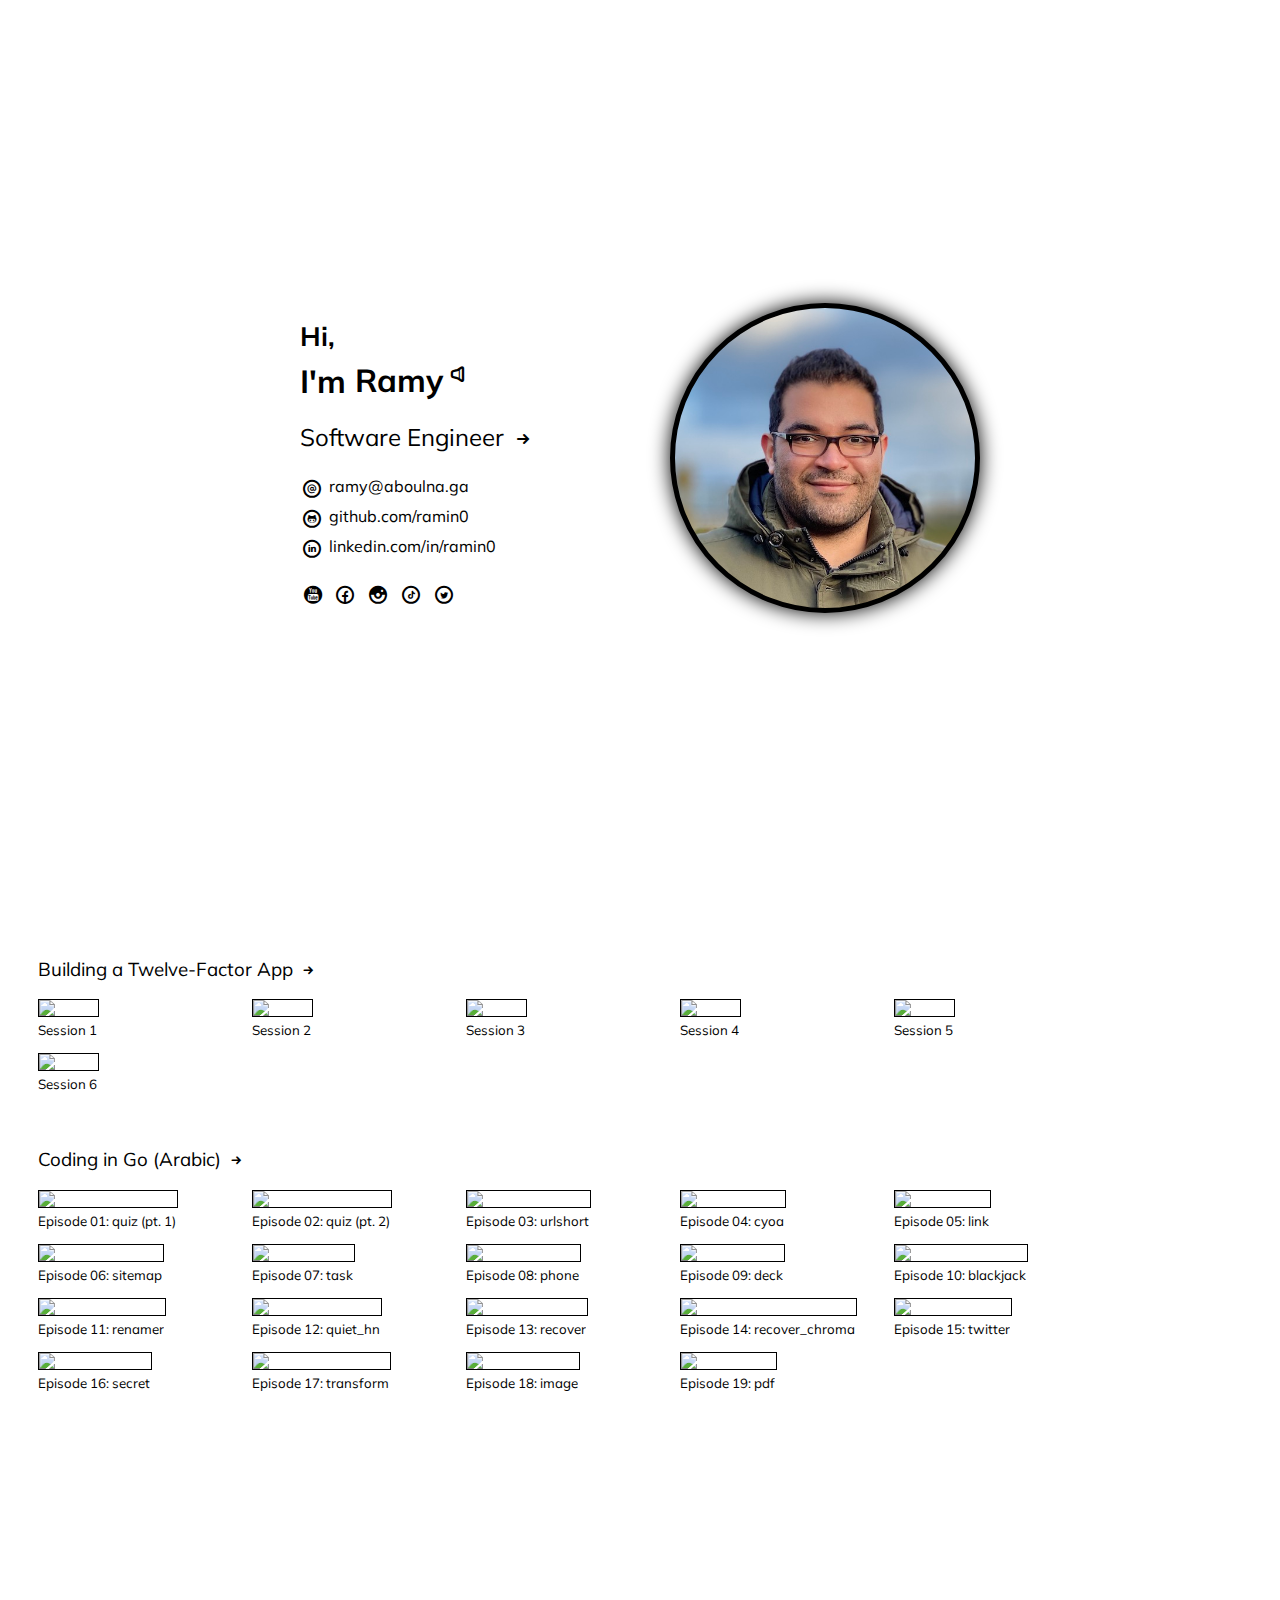
==== index.html @ 79ba4244 "Fix TikTok icon in Dark Mode" ====
<!doctype html>
  <html lang="en">
  <head>
    <script async src="//www.googletagmanager.com/gtag/js?id=UA-43833299-5"></script>
    <script type="text/javascript">
      window.dataLayer = window.dataLayer || [];
      function gtag() { dataLayer.push(arguments); }
      gtag('js', new Date());
      gtag('config', 'UA-43833299-5');
    </script>

    <meta charset="UTF-8" />
    <meta http-equiv="Content-Type" content="text/html; charset=UTF-8" />
    <title>Ramy Aboul Naga (@RaMin0)</title>
    <meta name="author" content="Ramy Aboul Naga" />
    <meta name="description" content="Software Engineer" />
    <meta name="keywords" content="software, engineer, development, programming, tutorials, web, golang, ruby, rails, chatbot, facebook, messenger, youtube" />
    <meta name="viewport" content="width=device-width, initial-scale=1.0, maximum-scale=1.0, user-scalable=no" />
    <link rel="apple-touch-icon" sizes="57x57" href="/apple-touch-icon-57x57.png" />
    <link rel="apple-touch-icon" sizes="114x114" href="/apple-touch-icon-114x114.png" />
    <link rel="apple-touch-icon" sizes="72x72" href="/apple-touch-icon-72x72.png" />
    <link rel="apple-touch-icon" sizes="144x144" href="/apple-touch-icon-144x144.png" />
    <link rel="apple-touch-icon" sizes="60x60" href="/apple-touch-icon-60x60.png" />
    <link rel="apple-touch-icon" sizes="120x120" href="/apple-touch-icon-120x120.png" />
    <link rel="apple-touch-icon" sizes="76x76" href="/apple-touch-icon-76x76.png" />
    <link rel="apple-touch-icon" sizes="152x152" href="/apple-touch-icon-152x152.png" />
    <meta name="apple-touch-fullscreen" content="yes" />
    <meta name="apple-mobile-web-app-capable" content="yes" />
    <meta name="apple-mobile-web-app-status-bar-style" content="default" />
    <meta name="apple-mobile-web-app-title" content="RaMin0" />
    <link rel="icon" type="image/png" href="/favicon-196x196.png" sizes="196x196" />
    <link rel="icon" type="image/png" href="/favicon-160x160.png" sizes="160x160" />
    <link rel="icon" type="image/png" href="/favicon-96x96.png" sizes="96x96" />
    <link rel="icon" type="image/png" href="/favicon-16x16.png" sizes="16x16" />
    <link rel="icon" type="image/png" href="/favicon-32x32.png" sizes="32x32" />
    <meta name="msapplication-TileColor" content="#252525" />
    <meta name="msapplication-TileImage" content="/mstile-144x144.png" />
    <meta name="application-name" content="RaMin0" />
    <meta property="og:title" content="Ramy Aboul Naga (@RaMin0)" />
    <meta property="og:url" content="https://ramy.aboulna.ga" />
    <meta property="og:type" content="website" />
    <meta property="og:description" content="Software Engineer" />
    <!--<meta property="og:image" content="https://graph.facebook.com/569330281/picture?type=large&redirect=true&width=720&height=720" />-->
    <meta property="og:image" content="https://ramy.aboulna.ga/ramy-aboul-naga.jpg?20210723154156" />
    <link rel="stylesheet" href="//cdnjs.cloudflare.com/ajax/libs/normalize/8.0.1/normalize.min.css" />
    <link rel="stylesheet" href="//fonts.googleapis.com/css2?family=Muli:wght@400;700&display=swap" />
    <!-- <link rel="stylesheet" href="//cdnjs.cloudflare.com/ajax/libs/typicons/2.0.9/typicons.min.css" /> -->
    <link rel="stylesheet" href="typicons.min.css" />
    <style type="text/css">
      html, body { height: 100%; background-color: white; color: black; padding: 0; }

      * { font-family: "Muli", sans-serif; }
      a { text-decoration: none; color: black !important; display: inline-block; }
      a span { border-bottom: 1px dashed transparent; }
      a:hover span { border-bottom-color: inherit; }
      .main { position: relative; min-height: 100%; min-width: 300px; max-width: 300px; padding: 30px 0; margin: auto; display: flex; flex-direction: column; justify-content: center; align-items: flex-start; }
      .info { margin-top: 30px; padding: 0 10px; }
      .info audio { display: none; }
      .info h1 { margin-bottom: 1.05em; }
      .info h1 span { display: block; white-space: nowrap; margin-bottom: -15px; padding-bottom: 3px; }
      .info h1 sup { display: inline-block; margin-bottom: -1.05em; }
      .info h2 { font-weight: normal; }
      .img {
        /* background-image: url(https://graph.facebook.com/569330281/picture?type=large&redirect=true&width=720&height=720); */
        background-image: url(/ramy-aboul-naga.jpg?20210723154156);
        background-position: center;
        background-color: black;
        background-repeat: no-repeat;
        background-size: cover;
        display: block;
        border-radius: 100%;
        border: solid 5px black;
        box-shadow: 0 0 20px black;
        margin: 0 auto;
        padding-bottom: 100%;
        width: calc(100% - 0px);
      }
      .typcn:before { border-bottom-color: transparent !important; }
      .social { list-style: none; padding: 0; white-space: nowrap; }
      .social i { font-size: x-large; vertical-align: middle; margin-right: 5px; }
      .social span { display: inline-block; vertical-align: middle; padding: 2px 0; }
      .social.compact li { display: inline-block; }
      .social.compact span { display: inline-block; text-indent: -999px; }
      .down, .up { display: none; }
      .down { position: absolute; bottom: 10px; width: 100%; text-align: center; margin-left: -30px; }
      .up { position: absolute; top: 10px; width: 100%; text-align: center; margin-left: -30px; }
      .rotate-90 { display: inline-block; transform: rotate(90deg); }
      .gallery { position: relative; min-width: 300px; min-height: 100%; padding: 30px; }
      .gallery h3 { font-weight: normal; }
      .gallery ul + h3 { margin-top: 40px; }
      .gallery ul { padding: 0; white-space: nowrap; overflow: auto hidden; }
      .gallery li { display: inline-block; width: 200px; margin-right: 10px; }
      .gallery li:last-child { margin-right: 0; }
      .gallery li img { display: block; width: 100%; border: 1px solid #000; }
      .gallery li span { display: inline-block; max-width: 100%; margin: 5px 0 10px; white-space: nowrap; overflow: hidden; text-overflow: ellipsis; font-size: smaller; }
      .main, .gallery { box-sizing: border-box; }

      /* Ref: https://www.lockedownseo.com/social-media-colors */
      a:hover .typcn-social-github-circular { color: #24292e; }
      a:hover .typcn-social-linkedin-circular { color: #0a66c2; }
      a:hover .typcn-social-youtube-circular { color: #ff0000; }
      a:hover .typcn-social-facebook-circular { color: #1877f2; }
      a:hover .typcn-social-instagram-circular { color: #c32aa3; }
      a:hover .typcn-social-tiktok-circular { color: #010101; }
      a:hover .typcn-social-twitter-circular { color: #1da1f2; }

      @media (min-width: 700px) {
        .main { max-width: 700px; padding: 0; flex-direction: row-reverse; align-items: center; }
        .info { width: 350px; max-height: 100%; margin-top: 0; overflow-y: auto; }
        .img { width: 300px; height: 300px; padding-bottom: 0; }
        /* .down, .up { display: block; } */
        .down { margin-left: 0; }
        .gallery ul { white-space: normal; }
      }

      @media (prefers-color-scheme: dark) {
        html, body { background-color: black; color: white }
        a { color: white !important; }
        .img {
          border-color: white;
          box-shadow: 0 0 20px white;
        }
        .gallery li img { border-color: #fff; }

        a:hover .typcn-social-github-circular { color: #ffffff; }
        a:hover .typcn-social-tiktok-circular { color: #ffffff; }
      }
    </style>
  </head>
  <body>
    <div class="main" id="main">
      <a class="img" href="/cv"></a>
      <div class="info">
        <audio><source src="[data-uri]" type="audio/mpeg"></audio>
        <h1>
          <small>Hi,</small>
          <span>
            I'm <a href="https://www.urbandictionary.com/define.php?term=Ramy" target="_blank"><span>Ramy</span></a><sup id="audio" style="display: none;"><a href="#" onclick="document.getElementsByTagName('audio')[0].play(); return false;"><i class="typcn typcn-volume"></i></a></sup>
            <script>document.getElementById('audio').style = 'display: inline-block;'</script>
          </span>
        </h1>
        <h2><a href="/cv"><span>Software Engineer</span> <i class="typcn typcn-arrow-right"></i></a></h2>
        <ul class="social">
          <li><a href="&#109;&#97;&#105;&#108;&#116;&#111;&#58;&#114;&#97;&#109;&#121;&#64;&#97;&#98;&#111;&#117;&#108;&#110;&#97;&#46;&#103;&#97;&#63;&#115;&#117;&#98;&#106;&#101;&#99;&#116;&#61;&#72;&#105;"><i class="typcn typcn-social-at-circular"></i><span>&#114;&#97;&#109;&#121;&#64;&#97;&#98;&#111;&#117;&#108;&#110;&#97;&#46;&#103;&#97;</span></a></li>
          <li><a href="https://github.com/ramin0"><i class="typcn typcn-social-github-circular"></i><span>github.com/ramin0</span></a></li>
          <li><a href="https://linkedin.com/in/ramin0"><i class="typcn typcn-social-linkedin-circular"></i><span>linkedin.com/in/ramin0</span></a></li>
        </ul>
        <ul class="social compact">
          <li><a href="https://youtube.com/RamyAboulNaga"><i class="typcn typcn-social-youtube-circular"></i><span>youtube.com/RamyAboulNaga</span></a></li>
          <li><a href="https://facebook.com/ramy.naga"><i class="typcn typcn-social-facebook-circular"></i><span>facebook.com/ramy.naga</span></a></li>
          <li><a href="https://instagram.com/ramin0"><i class="typcn typcn-social-instagram-circular"></i><span>instagram.com/ramin0</span></a></li>
          <li><a href="https://www.tiktok.com/@ramin0_"><i class="typcn typcn-social-tiktok-circular"></i><span>tiktok.com/@ramin0_</span></a></li>
          <li><a href="https://twitter.com/ramin0"><i class="typcn typcn-social-twitter-circular"></i><span>twitter.com/ramin0</span></a></li>
        </ul>
      </div>
      <div class="down"><a class="rotate-90" href="#gallery"><i class="typcn typcn-chevron-right"></i></a></div>
    </div>
    <div class="gallery" id="gallery">
      <div class="up"><a class="rotate-90" href="#main"><i class="typcn typcn-chevron-left"></i></a></div>
      <h3><a href="https://youtube.com/playlist?list=PL-s79PvYsn57yQuy-4YAFbSuSIALAF91N"><span>Building a Twelve-Factor App</span> <i class="typcn typcn-arrow-right"></i></a></h3>
      <ul>
        <li><a href="https://youtube.com/watch?v=36Ci68Q-Gf8"><img src="https://i.ytimg.com/vi/36Ci68Q-Gf8/maxresdefault.jpg" /><span>Session 1</span></a></li>
        <li><a href="https://youtube.com/watch?v=_sMRzN91y2U"><img src="https://i.ytimg.com/vi/_sMRzN91y2U/maxresdefault.jpg" /><span>Session 2</span></a></li>
        <li><a href="https://youtube.com/watch?v=mIMmCQLkNzA"><img src="https://i.ytimg.com/vi/mIMmCQLkNzA/maxresdefault.jpg" /><span>Session 3</span></a></li>
        <li><a href="https://youtube.com/watch?v=GVOfUhFz15w"><img src="https://i.ytimg.com/vi/GVOfUhFz15w/maxresdefault.jpg" /><span>Session 4</span></a></li>
        <li><a href="https://youtube.com/watch?v=vY5QHHSWrZE"><img src="https://i.ytimg.com/vi/vY5QHHSWrZE/maxresdefault.jpg" /><span>Session 5</span></a></li>
        <li><a href="https://youtube.com/watch?v=sqJCI_mpXp8"><img src="https://i.ytimg.com/vi/sqJCI_mpXp8/maxresdefault.jpg" /><span>Session 6</span></a></li>
      </ul>
      <h3><a href="https://youtube.com/playlist?list=PL-s79PvYsn56nex_VS-ms_APNmfDgmc3k"><span>Coding in Go (Arabic)</span> <i class="typcn typcn-arrow-right"></i></a></h3>
      <ul>
        <li><a href="https://youtube.com/watch?v=8yfNu5XNlX4"><img src="https://i.ytimg.com/vi/8yfNu5XNlX4/maxresdefault.jpg" /><span>Episode 01: quiz (pt.  1)</span></a></li>
        <li><a href="https://youtube.com/watch?v=lteSMHE_V2s"><img src="https://i.ytimg.com/vi/lteSMHE_V2s/maxresdefault.jpg" /><span>Episode 02: quiz (pt.  2)</span></a></li>
        <li><a href="https://youtube.com/watch?v=0GUHSH1WwUY"><img src="https://i.ytimg.com/vi/0GUHSH1WwUY/maxresdefault.jpg" /><span>Episode 03: urlshort</span></a></li>
        <li><a href="https://youtube.com/watch?v=RvcuOoCX7d0"><img src="https://i.ytimg.com/vi/RvcuOoCX7d0/maxresdefault.jpg" /><span>Episode 04: cyoa</span></a></li>
        <li><a href="https://youtube.com/watch?v=PZh1YZmE1xg"><img src="https://i.ytimg.com/vi/PZh1YZmE1xg/maxresdefault.jpg" /><span>Episode 05: link</span></a></li>
        <li><a href="https://youtube.com/watch?v=mQRQyirrl-I"><img src="https://i.ytimg.com/vi/mQRQyirrl-I/maxresdefault.jpg" /><span>Episode 06: sitemap</span></a></li>
        <li><a href="https://youtube.com/watch?v=e96j7ZO8f-w"><img src="https://i.ytimg.com/vi/e96j7ZO8f-w/maxresdefault.jpg" /><span>Episode 07: task</span></a></li>
        <li><a href="https://youtube.com/watch?v=eA5xG_YFfp4"><img src="https://i.ytimg.com/vi/eA5xG_YFfp4/maxresdefault.jpg" /><span>Episode 08: phone</span></a></li>
        <li><a href="https://youtube.com/watch?v=TmYe8fxDDKo"><img src="https://i.ytimg.com/vi/TmYe8fxDDKo/maxresdefault.jpg" /><span>Episode 09: deck</span></a></li>
        <li><a href="https://youtube.com/watch?v=3dR18al8zbc"><img src="https://i.ytimg.com/vi/3dR18al8zbc/maxresdefault.jpg" /><span>Episode 10: blackjack</span></a></li>
        <li><a href="https://youtube.com/watch?v=A7_HmE0CwdY"><img src="https://i.ytimg.com/vi/A7_HmE0CwdY/maxresdefault.jpg" /><span>Episode 11: renamer</span></a></li>
        <li><a href="https://youtube.com/watch?v=gS1BhPC3tJI"><img src="https://i.ytimg.com/vi/gS1BhPC3tJI/maxresdefault.jpg" /><span>Episode 12: quiet_hn</span></a></li>
        <li><a href="https://youtube.com/watch?v=Eu_aLbXNe20"><img src="https://i.ytimg.com/vi/Eu_aLbXNe20/maxresdefault.jpg" /><span>Episode 13: recover</span></a></li>
        <li><a href="https://youtube.com/watch?v=r0W2tjkEmfc"><img src="https://i.ytimg.com/vi/r0W2tjkEmfc/maxresdefault.jpg" /><span>Episode 14: recover_chroma</span></a></li>
        <li><a href="https://youtube.com/watch?v=hetwJW-VyJ0"><img src="https://i.ytimg.com/vi/hetwJW-VyJ0/maxresdefault.jpg" /><span>Episode 15: twitter</span></a></li>
        <li><a href="https://youtube.com/watch?v=PNVpVuZzBxQ"><img src="https://i.ytimg.com/vi/PNVpVuZzBxQ/maxresdefault.jpg" /><span>Episode 16: secret</span></a></li>
        <li><a href="https://youtube.com/watch?v=qCDC9PAhOZM"><img src="https://i.ytimg.com/vi/qCDC9PAhOZM/maxresdefault.jpg" /><span>Episode 17: transform</span></a></li>
        <li><a href="https://youtube.com/watch?v=T2qgTj3COgk"><img src="https://i.ytimg.com/vi/T2qgTj3COgk/maxresdefault.jpg" /><span>Episode 18: image</span></a></li>
        <li><a href="https://youtube.com/watch?v=21gGFT5Nye4"><img src="https://i.ytimg.com/vi/21gGFT5Nye4/maxresdefault.jpg" /><span>Episode 19: pdf</span></a></li>
      </ul>
    </div>
  </body>
</html>
---- typicons.min.css ----
@charset "UTF-8";@font-face{font-family:typicons;src:url(typicons.eot?9e3477ef1e12f51d50b71c01874f325f?#iefix) format("embedded-opentype"),url(typicons.woff2?9e3477ef1e12f51d50b71c01874f325f) format("woff2"),url(typicons.woff?9e3477ef1e12f51d50b71c01874f325f) format("woff"),url(typicons.ttf?9e3477ef1e12f51d50b71c01874f325f) format("truetype"),url(typicons.svg?9e3477ef1e12f51d50b71c01874f325f#typicons) format("svg")}.typcn:before{font-family:typicons!important;font-style:normal;font-weight:400!important;font-variant:normal;text-transform:none;line-height:1;-webkit-font-smoothing:antialiased;-moz-osx-font-smoothing:grayscale}.typcn-lg{font-size:1.33333333em;line-height:.75em;vertical-align:-15%}.typcn-2x{font-size:2em}.typcn-3x{font-size:3em}.typcn-4x{font-size:4em}.typcn-5x{font-size:5em}.typcn-volume:before{content:"\e135"}.typcn-arrow-right:before{content:"\e01b"}.typcn-social-at-circular:before{content:"\e0e1"}.typcn-social-github-circular:before{content:"\e0e8"}.typcn-social-linkedin-circular:before{content:"\e0f0"}.typcn-social-youtube-circular:before{content:"\e0fc"}.typcn-social-facebook-circular:before{content:"\e0e4"}.typcn-social-instagram-circular:before{content:"\e0ec"}.typcn-social-twitter-circular:before{content:"\e0f8"}.typcn-chevron-right:before{content:"\e049"}.typcn-chevron-left:before{content:"\e047"}.typcn-social-tiktok-circular:before{content:"\e150"}
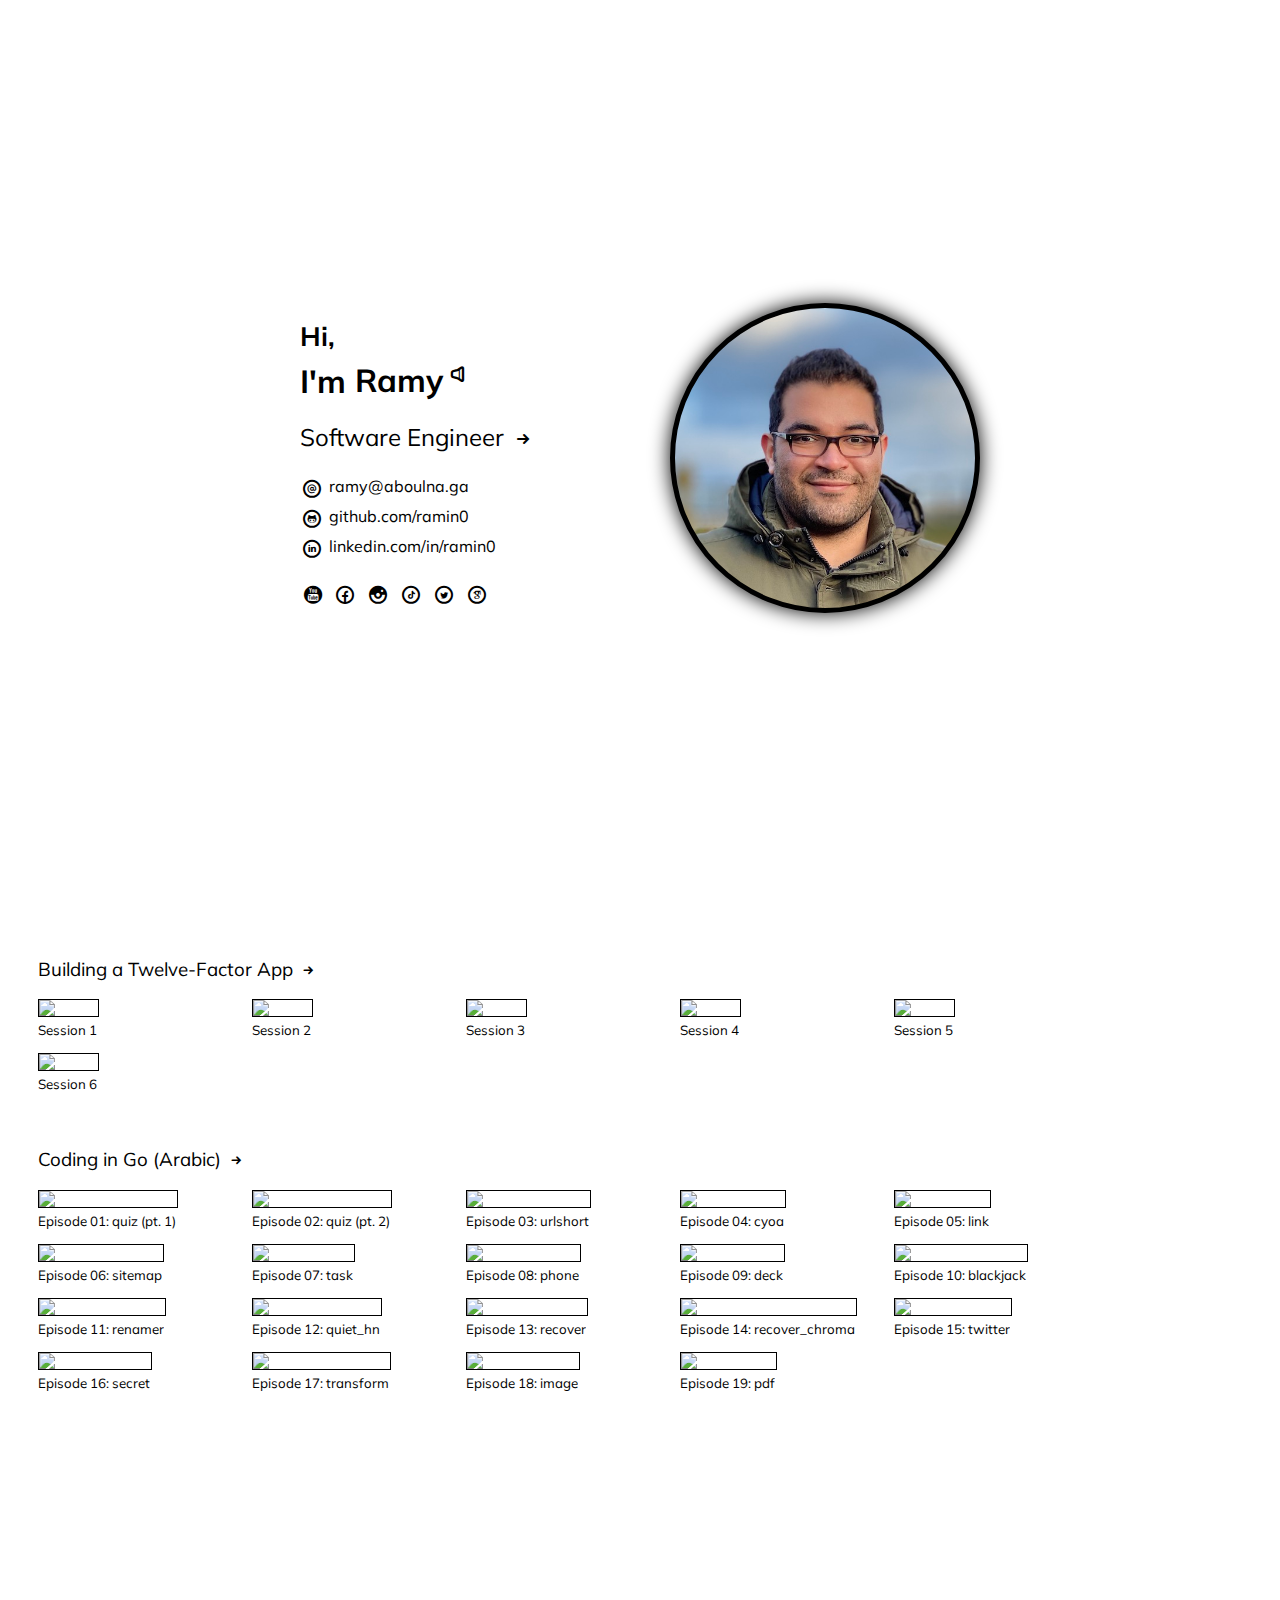
==== commit 095f8820: "Add Google Scholar" ====
--- a/index.html
+++ b/index.html
@@ -103,6 +103,7 @@
       a:hover .typcn-social-instagram-circular { color: #c32aa3; }
       a:hover .typcn-social-tiktok-circular { color: #010101; }
       a:hover .typcn-social-twitter-circular { color: #1da1f2; }
+      a:hover .typcn-social-google-scholar-circular { color: #4285f4; }
 
       @media (min-width: 700px) {
         .main { max-width: 700px; padding: 0; flex-direction: row-reverse; align-items: center; }
@@ -151,6 +152,7 @@
           <li><a href="https://instagram.com/ramin0"><i class="typcn typcn-social-instagram-circular"></i><span>instagram.com/ramin0</span></a></li>
           <li><a href="https://www.tiktok.com/@ramin0_"><i class="typcn typcn-social-tiktok-circular"></i><span>tiktok.com/@ramin0_</span></a></li>
           <li><a href="https://twitter.com/ramin0"><i class="typcn typcn-social-twitter-circular"></i><span>twitter.com/ramin0</span></a></li>
+          <li><a href="https://scholar.google.com/citations?user=Ky4QF-AAAAAJ"><i class="typcn typcn-social-google-scholar-circular"></i><span>scholar.google.com/citations?user=Ky4QF-AAAAAJ</span></a></li>
         </ul>
       </div>
       <div class="down"><a class="rotate-90" href="#gallery"><i class="typcn typcn-chevron-right"></i></a></div>
--- a/typicons.min.css
+++ b/typicons.min.css
@@ -1 +1 @@
-@charset "UTF-8";@font-face{font-family:typicons;src:url(typicons.eot?9e3477ef1e12f51d50b71c01874f325f?#iefix) format("embedded-opentype"),url(typicons.woff2?9e3477ef1e12f51d50b71c01874f325f) format("woff2"),url(typicons.woff?9e3477ef1e12f51d50b71c01874f325f) format("woff"),url(typicons.ttf?9e3477ef1e12f51d50b71c01874f325f) format("truetype"),url(typicons.svg?9e3477ef1e12f51d50b71c01874f325f#typicons) format("svg")}.typcn:before{font-family:typicons!important;font-style:normal;font-weight:400!important;font-variant:normal;text-transform:none;line-height:1;-webkit-font-smoothing:antialiased;-moz-osx-font-smoothing:grayscale}.typcn-lg{font-size:1.33333333em;line-height:.75em;vertical-align:-15%}.typcn-2x{font-size:2em}.typcn-3x{font-size:3em}.typcn-4x{font-size:4em}.typcn-5x{font-size:5em}.typcn-volume:before{content:"\e135"}.typcn-arrow-right:before{content:"\e01b"}.typcn-social-at-circular:before{content:"\e0e1"}.typcn-social-github-circular:before{content:"\e0e8"}.typcn-social-linkedin-circular:before{content:"\e0f0"}.typcn-social-youtube-circular:before{content:"\e0fc"}.typcn-social-facebook-circular:before{content:"\e0e4"}.typcn-social-instagram-circular:before{content:"\e0ec"}.typcn-social-twitter-circular:before{content:"\e0f8"}.typcn-chevron-right:before{content:"\e049"}.typcn-chevron-left:before{content:"\e047"}.typcn-social-tiktok-circular:before{content:"\e150"}+@charset "UTF-8";@font-face{font-family:typicons;src:url(typicons.eot?1deb8a8cbba9072b9e123d4fbf5126b1?#iefix) format("embedded-opentype"),url(typicons.woff2?1deb8a8cbba9072b9e123d4fbf5126b1) format("woff2"),url(typicons.woff?1deb8a8cbba9072b9e123d4fbf5126b1) format("woff"),url(typicons.ttf?1deb8a8cbba9072b9e123d4fbf5126b1) format("truetype"),url(typicons.svg?1deb8a8cbba9072b9e123d4fbf5126b1#typicons) format("svg")}.typcn:before{font-family:typicons!important;font-style:normal;font-weight:400!important;font-variant:normal;text-transform:none;line-height:1;-webkit-font-smoothing:antialiased;-moz-osx-font-smoothing:grayscale}.typcn-lg{font-size:1.33333333em;line-height:.75em;vertical-align:-15%}.typcn-2x{font-size:2em}.typcn-3x{font-size:3em}.typcn-4x{font-size:4em}.typcn-5x{font-size:5em}.typcn-arrow-right:before{content:"\e01b"}.typcn-chevron-left:before{content:"\e047"}.typcn-chevron-right:before{content:"\e049"}.typcn-social-at-circular:before{content:"\e0e1"}.typcn-social-facebook-circular:before{content:"\e0e4"}.typcn-social-github-circular:before{content:"\e0e8"}.typcn-social-instagram-circular:before{content:"\e0ec"}.typcn-social-linkedin-circular:before{content:"\e0f0"}.typcn-social-twitter-circular:before{content:"\e0f8"}.typcn-social-youtube-circular:before{content:"\e0fc"}.typcn-volume:before{content:"\e135"}.typcn-social-tiktok-circular:before{content:"\e150"}.typcn-social-google-scholar-circular:before{content:"\e151"}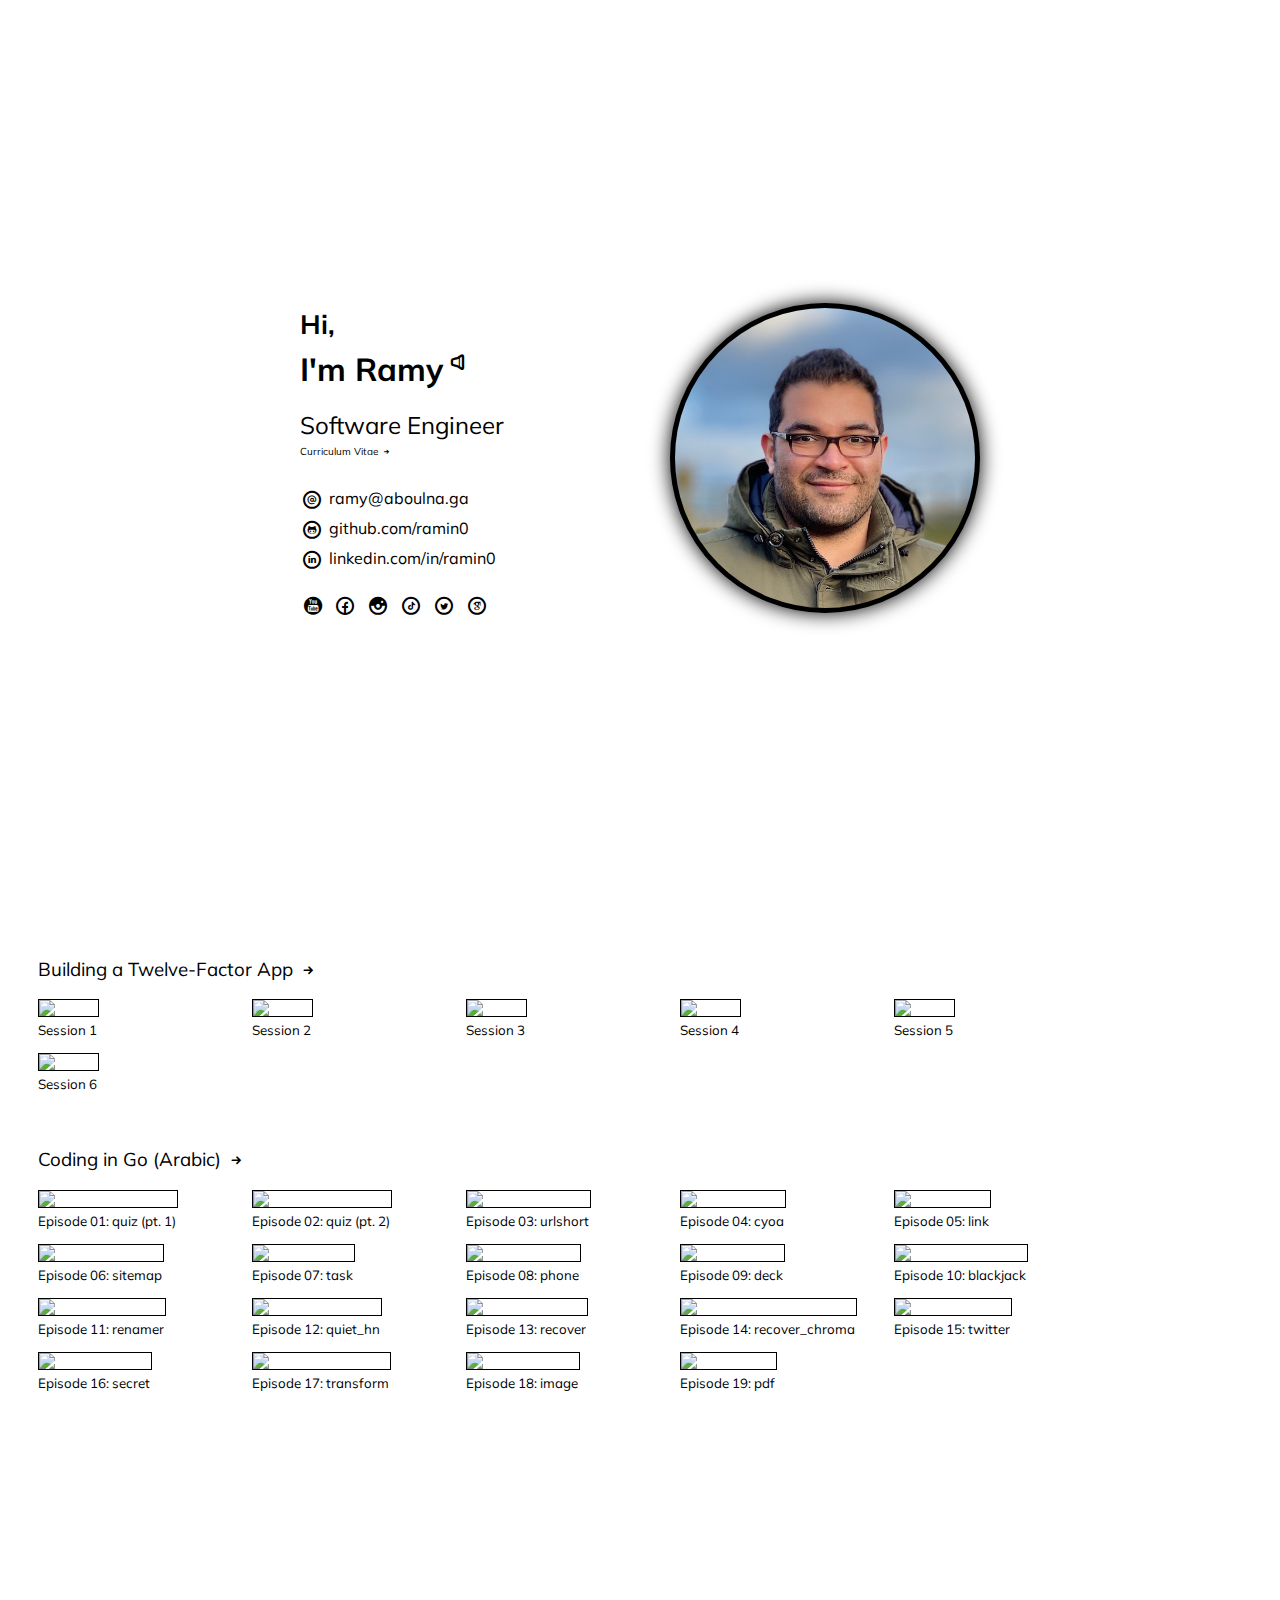
==== commit f0f56c50: "Add Curriculum Vitae" ====
--- a/index.html
+++ b/index.html
@@ -43,6 +43,7 @@
     <!--<meta property="og:image" content="https://graph.facebook.com/569330281/picture?type=large&redirect=true&width=720&height=720" />-->
     <meta property="og:image" content="https://ramy.aboulna.ga/ramy-aboul-naga.jpg?20210723154156" />
     <link rel="stylesheet" href="//cdnjs.cloudflare.com/ajax/libs/normalize/8.0.1/normalize.min.css" />
+    <link rel="stylesheet" href="//cdnjs.cloudflare.com/ajax/libs/animate.css/4.1.1/animate.min.css" />
     <link rel="stylesheet" href="//fonts.googleapis.com/css2?family=Muli:wght@400;700&display=swap" />
     <!-- <link rel="stylesheet" href="//cdnjs.cloudflare.com/ajax/libs/typicons/2.0.9/typicons.min.css" /> -->
     <link rel="stylesheet" href="typicons.min.css" />
@@ -60,6 +61,7 @@
       .info h1 span { display: block; white-space: nowrap; margin-bottom: -15px; padding-bottom: 3px; }
       .info h1 sup { display: inline-block; margin-bottom: -1.05em; }
       .info h2 { font-weight: normal; }
+      .info h2 small { display: block; font-size: x-small; padding: 0.5em 0; }
       .img {
         /* background-image: url(https://graph.facebook.com/569330281/picture?type=large&redirect=true&width=720&height=720); */
         background-image: url(/ramy-aboul-naga.jpg?20210723154156);
@@ -140,7 +142,10 @@
             <script>document.getElementById('audio').style = 'display: inline-block;'</script>
           </span>
         </h1>
-        <h2><a href="/cv"><span>Software Engineer</span> <i class="typcn typcn-arrow-right"></i></a></h2>
+        <h2><a id="cv" class="animate__animated animate__tada animate__delay-3s" href="/cv">
+          <span>Software Engineer</span>
+          <small>Curriculum Vitae <i class="typcn typcn-arrow-right"></i></small>
+        </a></h2>
         <ul class="social">
           <li><a href="&#109;&#97;&#105;&#108;&#116;&#111;&#58;&#114;&#97;&#109;&#121;&#64;&#97;&#98;&#111;&#117;&#108;&#110;&#97;&#46;&#103;&#97;&#63;&#115;&#117;&#98;&#106;&#101;&#99;&#116;&#61;&#72;&#105;"><i class="typcn typcn-social-at-circular"></i><span>&#114;&#97;&#109;&#121;&#64;&#97;&#98;&#111;&#117;&#108;&#110;&#97;&#46;&#103;&#97;</span></a></li>
           <li><a href="https://github.com/ramin0"><i class="typcn typcn-social-github-circular"></i><span>github.com/ramin0</span></a></li>
@@ -191,5 +196,20 @@
         <li><a href="https://youtube.com/watch?v=21gGFT5Nye4"><img src="https://i.ytimg.com/vi/21gGFT5Nye4/maxresdefault.jpg" /><span>Episode 19: pdf</span></a></li>
       </ul>
     </div>
+
+    <script>
+      function animateWithDelay(id, animationClass, delay) {
+        var elm = document.getElementById(id);
+        setTimeout(function() {
+          elm.classList.remove(animationClass);
+          setTimeout(function() {
+            elm.classList.add(animationClass);
+            animateWithDelay(id, animationClass, delay);
+          }, 100);
+        }, delay);
+      }
+
+      animateWithDelay('cv', 'animate__tada', 7000)
+    </script>
   </body>
 </html>
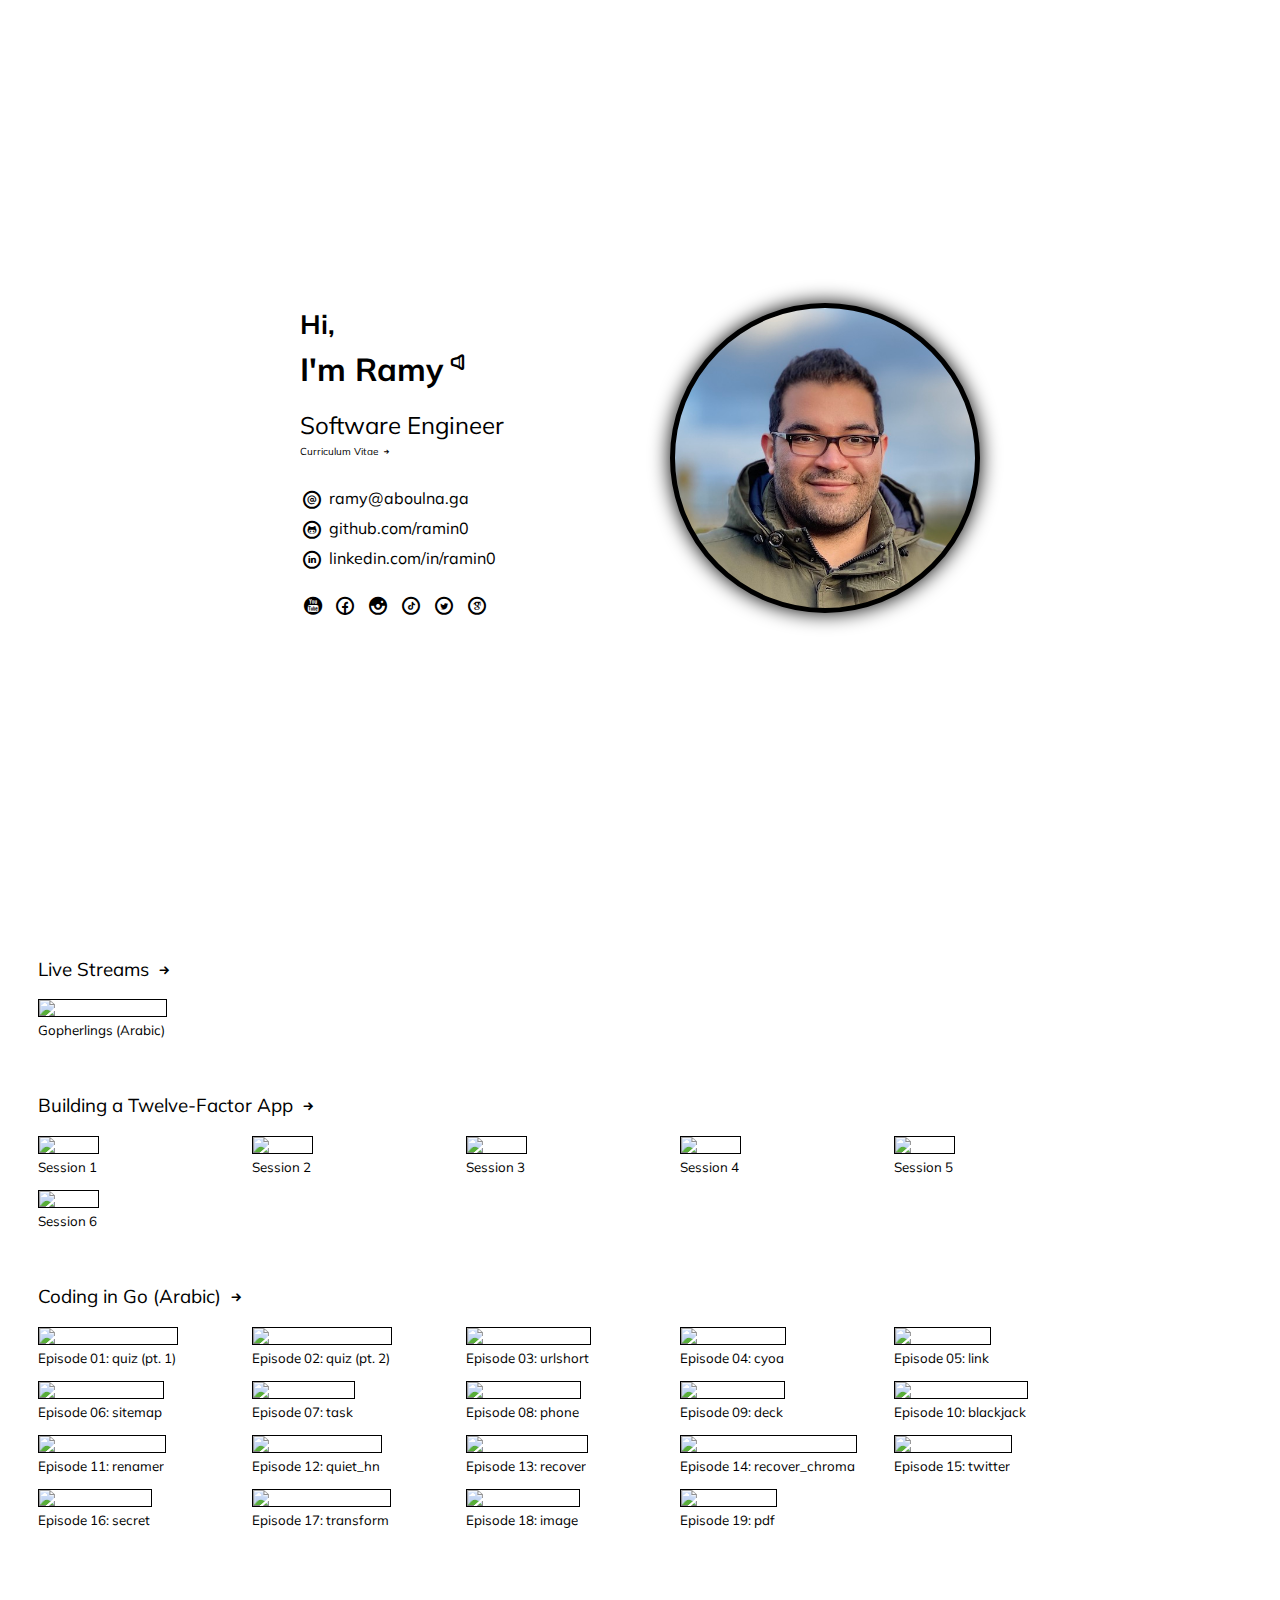
==== commit 7e70abbe: "Add live streams" ====
--- a/index.html
+++ b/index.html
@@ -26,7 +26,7 @@
     <link rel="apple-touch-icon" sizes="152x152" href="/apple-touch-icon-152x152.png" />
     <meta name="apple-touch-fullscreen" content="yes" />
     <meta name="apple-mobile-web-app-capable" content="yes" />
-    <meta name="apple-mobile-web-app-status-bar-style" content="default" />
+    <meta name="apple-mobile-web-app-status-bar-style" content="black-translucent">
     <meta name="apple-mobile-web-app-title" content="RaMin0" />
     <link rel="icon" type="image/png" href="/favicon-196x196.png" sizes="196x196" />
     <link rel="icon" type="image/png" href="/favicon-160x160.png" sizes="160x160" />
@@ -164,6 +164,10 @@
     </div>
     <div class="gallery" id="gallery">
       <div class="up"><a class="rotate-90" href="#main"><i class="typcn typcn-chevron-left"></i></a></div>
+      <h3><a href="https://youtube.com/channel/UCCM9sl9eRc2dEiKlpdMxrvQ/streams"><span>Live Streams</span> <i class="typcn typcn-arrow-right"></i></a></h3>
+      <ul>
+        <li><a href="https://youtube.com/watch?v=XGeIkY1gBic"><img src="https://i.ytimg.com/vi/XGeIkY1gBic/maxresdefault.jpg" /><span>Gopherlings (Arabic)</span></a></li>
+      </ul>
       <h3><a href="https://youtube.com/playlist?list=PL-s79PvYsn57yQuy-4YAFbSuSIALAF91N"><span>Building a Twelve-Factor App</span> <i class="typcn typcn-arrow-right"></i></a></h3>
       <ul>
         <li><a href="https://youtube.com/watch?v=36Ci68Q-Gf8"><img src="https://i.ytimg.com/vi/36Ci68Q-Gf8/maxresdefault.jpg" /><span>Session 1</span></a></li>
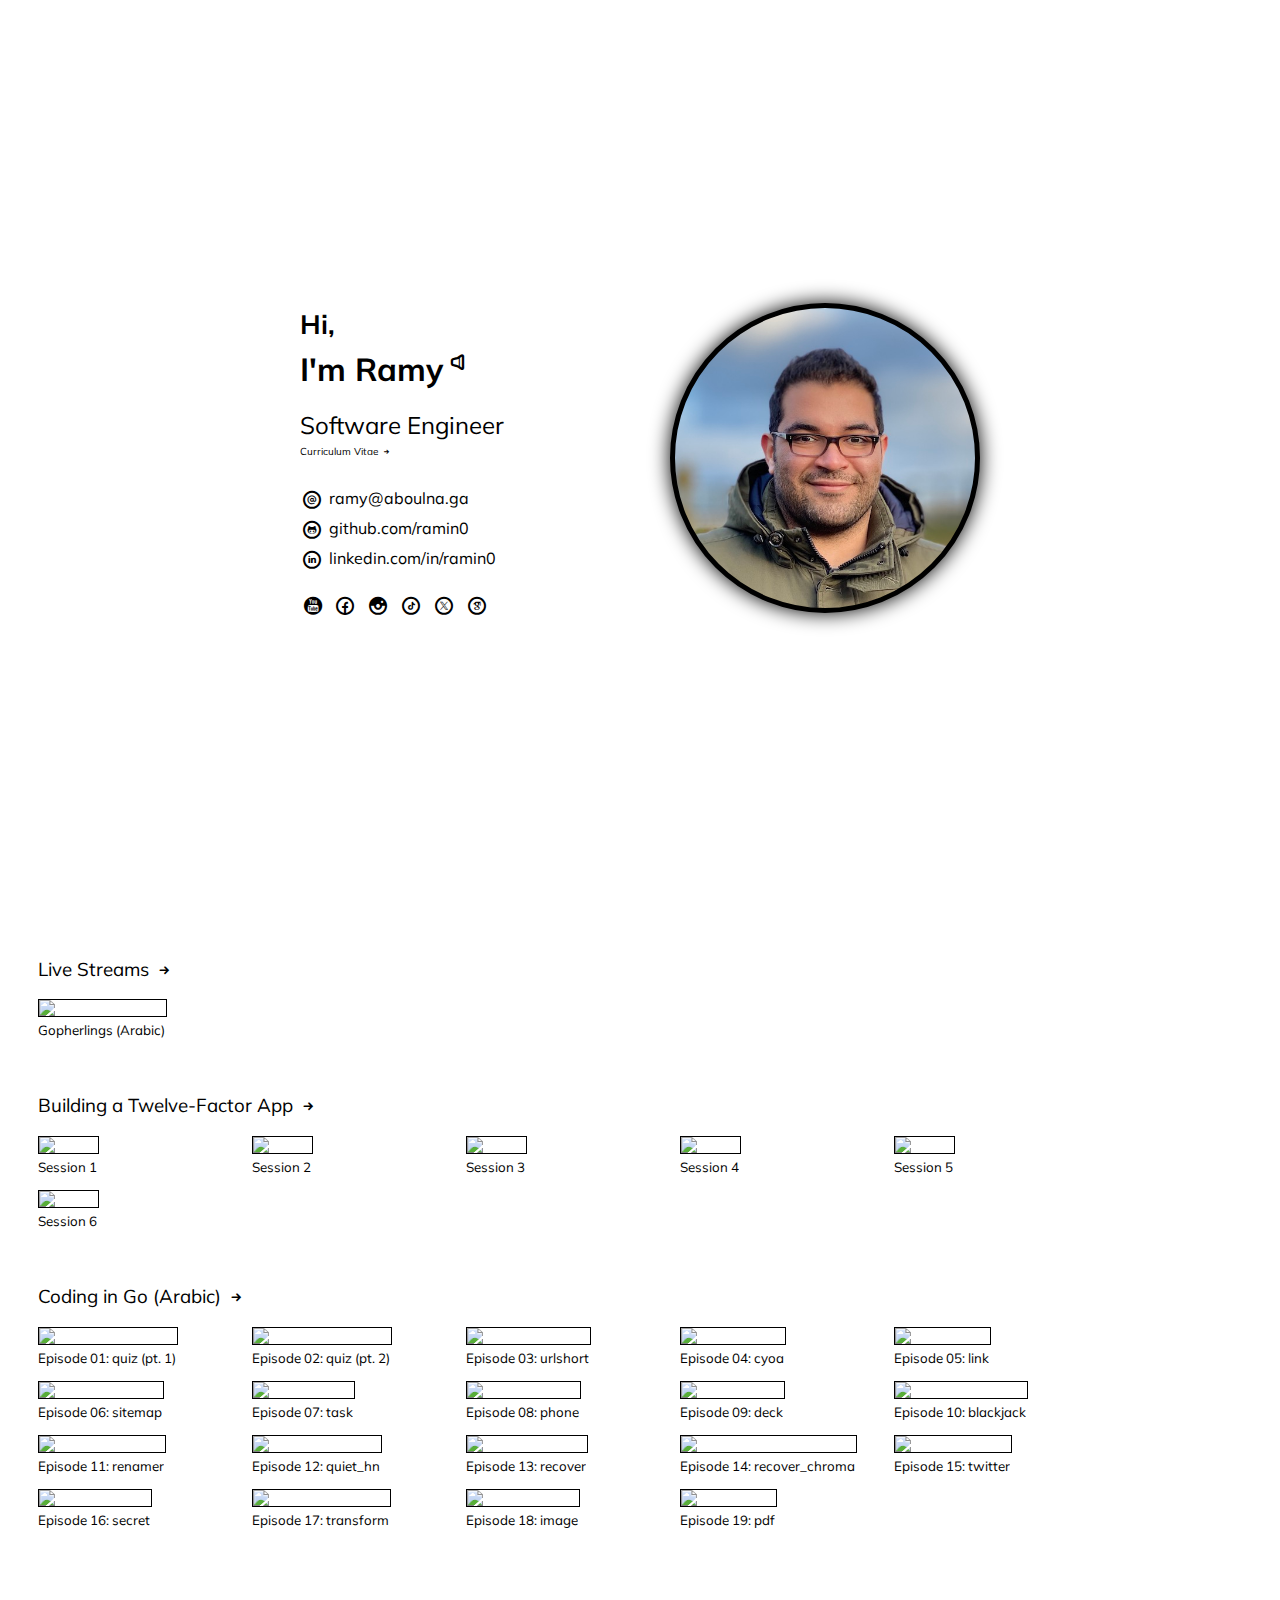
==== commit 976adfd3: "Twitter is now X" ====
--- a/index.html
+++ b/index.html
@@ -104,7 +104,7 @@
       a:hover .typcn-social-facebook-circular { color: #1877f2; }
       a:hover .typcn-social-instagram-circular { color: #c32aa3; }
       a:hover .typcn-social-tiktok-circular { color: #010101; }
-      a:hover .typcn-social-twitter-circular { color: #1da1f2; }
+      a:hover .typcn-social-x-circular { color: #1da1f2; }
       a:hover .typcn-social-google-scholar-circular { color: #4285f4; }
 
       @media (min-width: 700px) {
@@ -156,7 +156,7 @@
           <li><a href="https://facebook.com/ramy.naga"><i class="typcn typcn-social-facebook-circular"></i><span>facebook.com/ramy.naga</span></a></li>
           <li><a href="https://instagram.com/ramin0"><i class="typcn typcn-social-instagram-circular"></i><span>instagram.com/ramin0</span></a></li>
           <li><a href="https://www.tiktok.com/@ramin0_"><i class="typcn typcn-social-tiktok-circular"></i><span>tiktok.com/@ramin0_</span></a></li>
-          <li><a href="https://twitter.com/ramin0"><i class="typcn typcn-social-twitter-circular"></i><span>twitter.com/ramin0</span></a></li>
+          <li><a href="https://x.com/ramin0"><i class="typcn typcn-social-x-circular"></i><span>x.com/ramin0</span></a></li>
           <li><a href="https://scholar.google.com/citations?user=Ky4QF-AAAAAJ"><i class="typcn typcn-social-google-scholar-circular"></i><span>scholar.google.com/citations?user=Ky4QF-AAAAAJ</span></a></li>
         </ul>
       </div>
--- a/typicons.min.css
+++ b/typicons.min.css
@@ -1 +1 @@
-@charset "UTF-8";@font-face{font-family:typicons;src:url(typicons.eot?1deb8a8cbba9072b9e123d4fbf5126b1?#iefix) format("embedded-opentype"),url(typicons.woff2?1deb8a8cbba9072b9e123d4fbf5126b1) format("woff2"),url(typicons.woff?1deb8a8cbba9072b9e123d4fbf5126b1) format("woff"),url(typicons.ttf?1deb8a8cbba9072b9e123d4fbf5126b1) format("truetype"),url(typicons.svg?1deb8a8cbba9072b9e123d4fbf5126b1#typicons) format("svg")}.typcn:before{font-family:typicons!important;font-style:normal;font-weight:400!important;font-variant:normal;text-transform:none;line-height:1;-webkit-font-smoothing:antialiased;-moz-osx-font-smoothing:grayscale}.typcn-lg{font-size:1.33333333em;line-height:.75em;vertical-align:-15%}.typcn-2x{font-size:2em}.typcn-3x{font-size:3em}.typcn-4x{font-size:4em}.typcn-5x{font-size:5em}.typcn-arrow-right:before{content:"\e01b"}.typcn-chevron-left:before{content:"\e047"}.typcn-chevron-right:before{content:"\e049"}.typcn-social-at-circular:before{content:"\e0e1"}.typcn-social-facebook-circular:before{content:"\e0e4"}.typcn-social-github-circular:before{content:"\e0e8"}.typcn-social-instagram-circular:before{content:"\e0ec"}.typcn-social-linkedin-circular:before{content:"\e0f0"}.typcn-social-twitter-circular:before{content:"\e0f8"}.typcn-social-youtube-circular:before{content:"\e0fc"}.typcn-volume:before{content:"\e135"}.typcn-social-tiktok-circular:before{content:"\e150"}.typcn-social-google-scholar-circular:before{content:"\e151"}+@charset "UTF-8";@font-face{font-family:typicons;src:url(typicons.eot?27dfef5f936b31102d6ee78a59526d9c?#iefix) format("embedded-opentype"),url(typicons.woff2?27dfef5f936b31102d6ee78a59526d9c) format("woff2"),url(typicons.woff?27dfef5f936b31102d6ee78a59526d9c) format("woff"),url(typicons.ttf?27dfef5f936b31102d6ee78a59526d9c) format("truetype"),url(typicons.svg?27dfef5f936b31102d6ee78a59526d9c#typicons) format("svg")}.typcn:before{font-family:typicons!important;font-style:normal;font-weight:400!important;font-variant:normal;text-transform:none;line-height:1;-webkit-font-smoothing:antialiased;-moz-osx-font-smoothing:grayscale}.typcn-lg{font-size:1.33333333em;line-height:.75em;vertical-align:-15%}.typcn-2x{font-size:2em}.typcn-3x{font-size:3em}.typcn-4x{font-size:4em}.typcn-5x{font-size:5em}.typcn-arrow-right:before{content:"\e01b"}.typcn-chevron-left:before{content:"\e047"}.typcn-chevron-right:before{content:"\e049"}.typcn-social-at-circular:before{content:"\e0e1"}.typcn-social-facebook-circular:before{content:"\e0e4"}.typcn-social-github-circular:before{content:"\e0e8"}.typcn-social-instagram-circular:before{content:"\e0ec"}.typcn-social-linkedin-circular:before{content:"\e0f0"}.typcn-social-twitter-circular:before{content:"\e0f8"}.typcn-social-youtube-circular:before{content:"\e0fc"}.typcn-volume:before{content:"\e135"}.typcn-social-tiktok-circular:before{content:"\e150"}.typcn-social-google-scholar-circular:before{content:"\e151"}.typcn-social-x-circular:before{content:"\e152"}